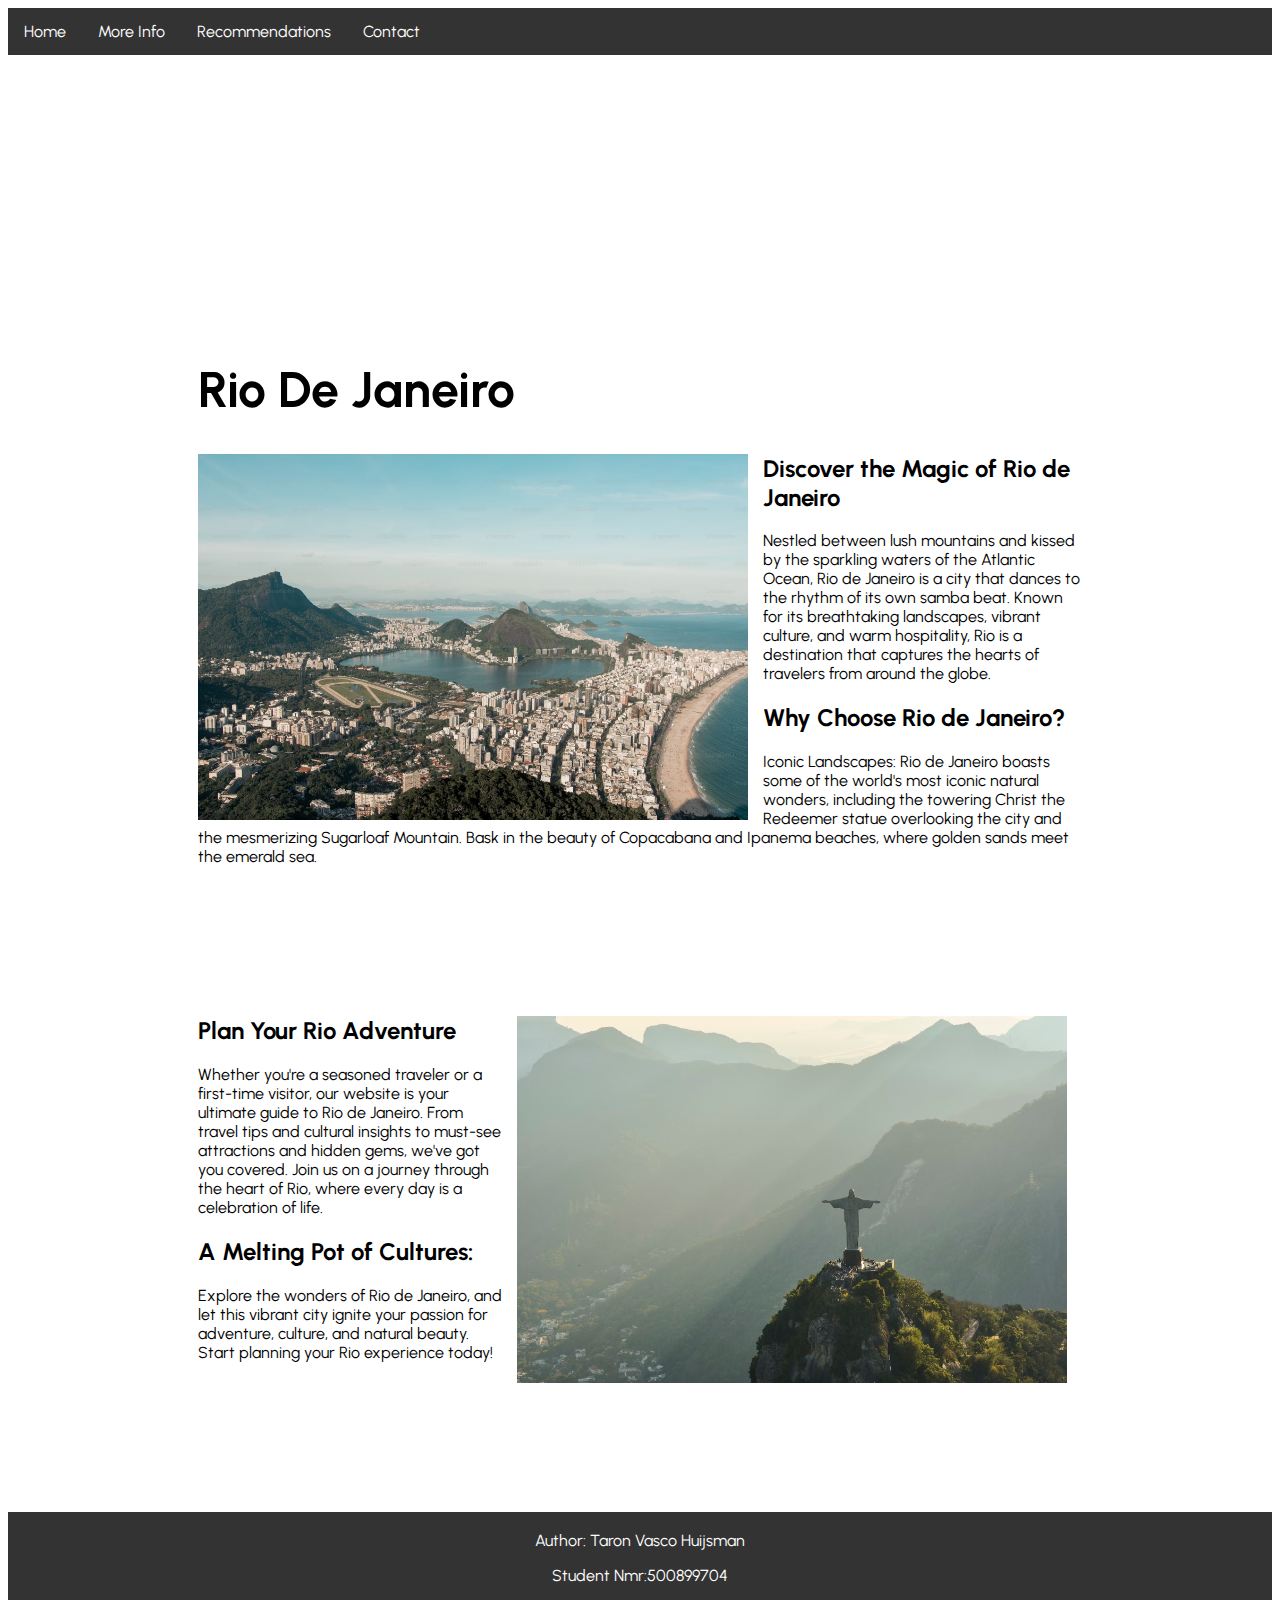
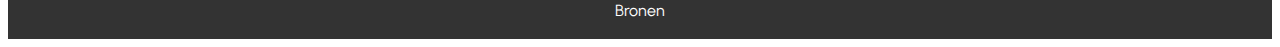
==== Index.html @ 0cb97db9 "new" ====
<!DOCTYPE html>
<html>

<head>
    <title>
        Home
    </title>
    <meta charset="utf-8">
    <meta name="viewport" content="width=device-width,initial-scale=1">
    <link rel="stylesheet" href="styles.css">
    <link rel="icon" type="image/x-icon" href="/img/plane-departure-solid.svg">

</head>

<body>
    <header>
        <nav>
            <ul>
                <li><a class="active" href="#home">Home</a></li>
                <li><a href="More-info.html">More Info</a></li>
                <li><a href="Recommendations.html">Recommendations</a></li>
                <li><a href="contact.html">Contact</a></li>
            </ul>
        </nav>
    </header>
    <main>
        <video loop autoplay width="100%" height="100%">
            <source src="video/Rio-Index-Video.mp4" type="video/mp4" alt="Video of rio de Janeiro">

        </video>

        <article>

            <div class="wrapper">
                <h1>Rio De Janeiro</h1>
                <img src="img/Index-Rio-1ste.jpg" alt="Image of Rio de Janeiro" width="550vw" height="auto">
                <div class="tex-box">
                    <h2>Discover the Magic of Rio de Janeiro</h2>
                    <p>Nestled between lush mountains and kissed by the sparkling waters of the Atlantic Ocean, Rio
                        de
                        Janeiro is a city that dances to the rhythm of its own samba beat. Known for its
                        breathtaking
                        landscapes, vibrant culture, and warm hospitality, Rio is a destination that captures the
                        hearts of
                        travelers from around the globe.</p>
                    <h2>Why Choose Rio de Janeiro?</h2>
                    <p>Iconic Landscapes: Rio de Janeiro boasts some of the world's most iconic natural wonders,
                        including the towering Christ the Redeemer statue overlooking the city and the mesmerizing
                        Sugarloaf Mountain. Bask in the beauty of Copacabana and Ipanema beaches, where golden sands
                        meet the emerald sea.

                    </p>
                </div>
            </div>
            <div class="wrapper-right">
                <img src="img/Index-Rio-2de.jpg" alt="Image of Rio de Janeiro" width="550vw" height="auto">
                <div class="tex-box">
                    <h2>Plan Your Rio Adventure</h2>
                    <p>Whether you're a seasoned traveler or a first-time visitor, our website is your ultimate guide to
                        Rio de Janeiro. From travel tips and cultural insights to must-see attractions and hidden gems,
                        we've got you covered. Join us on a journey through the heart of Rio, where every day is a
                        celebration of life.</p>
                    <h2>A Melting Pot of Cultures:</h2>
                    <p>Explore the wonders of Rio de Janeiro, and let this vibrant city ignite your passion for
                        adventure, culture, and natural beauty. Start planning your Rio experience today!

                    </p>
                </div>
            </div>


        </article>

    </main>

    <footer>
        <p>Author: Taron Vasco Huijsman<br>
        <p> Student Nmr:500899704</p>
        <p><a href="Bron.html">Bronen</a></p>
        </p>
    </footer>
</body>

</html>
---- styles.css ----
@import url("https://fonts.googleapis.com/css2?family=Urbanist:ital,wght@0,200;1,900&display=swap");

html {
  box-sizing: border-box;
  scroll-behavior: smooth;
}

*,
*:before,
*:after {
  box-sizing: inherit;
}

body {
  font-family: "Urbanist", "sans-serif";
  min-height: 100vh;
}

/*  Navigatie*/
ul {
  list-style-type: none;
  margin: 0;
  padding: 0;
  overflow: hidden;
  background-color: #333;
}

li {
  float: left;
}

li a {
  display: block;
  color: white;
  text-align: center;
  padding: 14px 16px;
  text-decoration: none;
}

li a:hover {
  background-color: #111;
  color: lightgray;
  transform: scale(1.05);
  transition: all 0.8s ease-in-out;
}
/*Container*/
.wrapper {
  margin: 150px auto;
  width: 70%;
}

.wrapper h1 {
  font-size: 50px;
}

.wrapper-right {
  margin: 150px auto;
  width: 70%;
}

.wrapper-right img {
  max-width: 550vw;
  float: right;
  margin-left: 15px;
}

img {
  max-width: 550vw;
  float: left;
  margin-right: 15px;
}

.text-box {
  color: #111;
}

.text-box h2 {
  font-size: 42px;
}

.text-box p {
  font-size: 16px;
}

/*Column Page 3 */
.column {
  float: left;
  width: 33.3%;
  margin-bottom: 16px;
  padding: 0 8px;
}

@media screen and (max-width: 650px) {
  .column {
    width: 100%;
    display: block;
  }
  img {
    width: 75vw;
  }
}

.card {
  box-shadow: 0 4px 8px 0 rgba(0, 0, 0, 0.2);
}

.container {
  padding: 0 16px;
}

.container::after,
.row::after {
  content: "";
  clear: both;
  display: table;
}

.title {
  color: grey;
}

.card:hover {
  box-shadow: 0 4px 8px 0 rgba(0, 0, 0, 0.2), 0 6px 20px 0 rgba(0, 0, 0, 0.19);
  transform: scale(1.02);
  transition: all 0.2s ease-in-out;
}

/* Form */
input[type="text"],
select,
textarea {
  width: 100%;
  padding: 12px;
  border: 1px solid #ccc;
  border-radius: 4px;
  box-sizing: border-box;
  margin-top: 6px;
  margin-bottom: 16px;
  resize: vertical;
}

.button {
  background-color: grey;
  border: none;
  color: white;
  padding: 15px 32px;
  text-align: center;
  text-decoration: none;
  display: inline-block;
  font-size: 16px;
  margin: 4px 2px;
  cursor: pointer;
}

.button:hover {
  background-color: black;
}

footer {
  text-align: center;
  padding: 3px;
  background-color: #333;
  color: white;
}
footer a {
  color: white;
  text-decoration: none;
}

footer a:hover {
  text-decoration: underline;
}
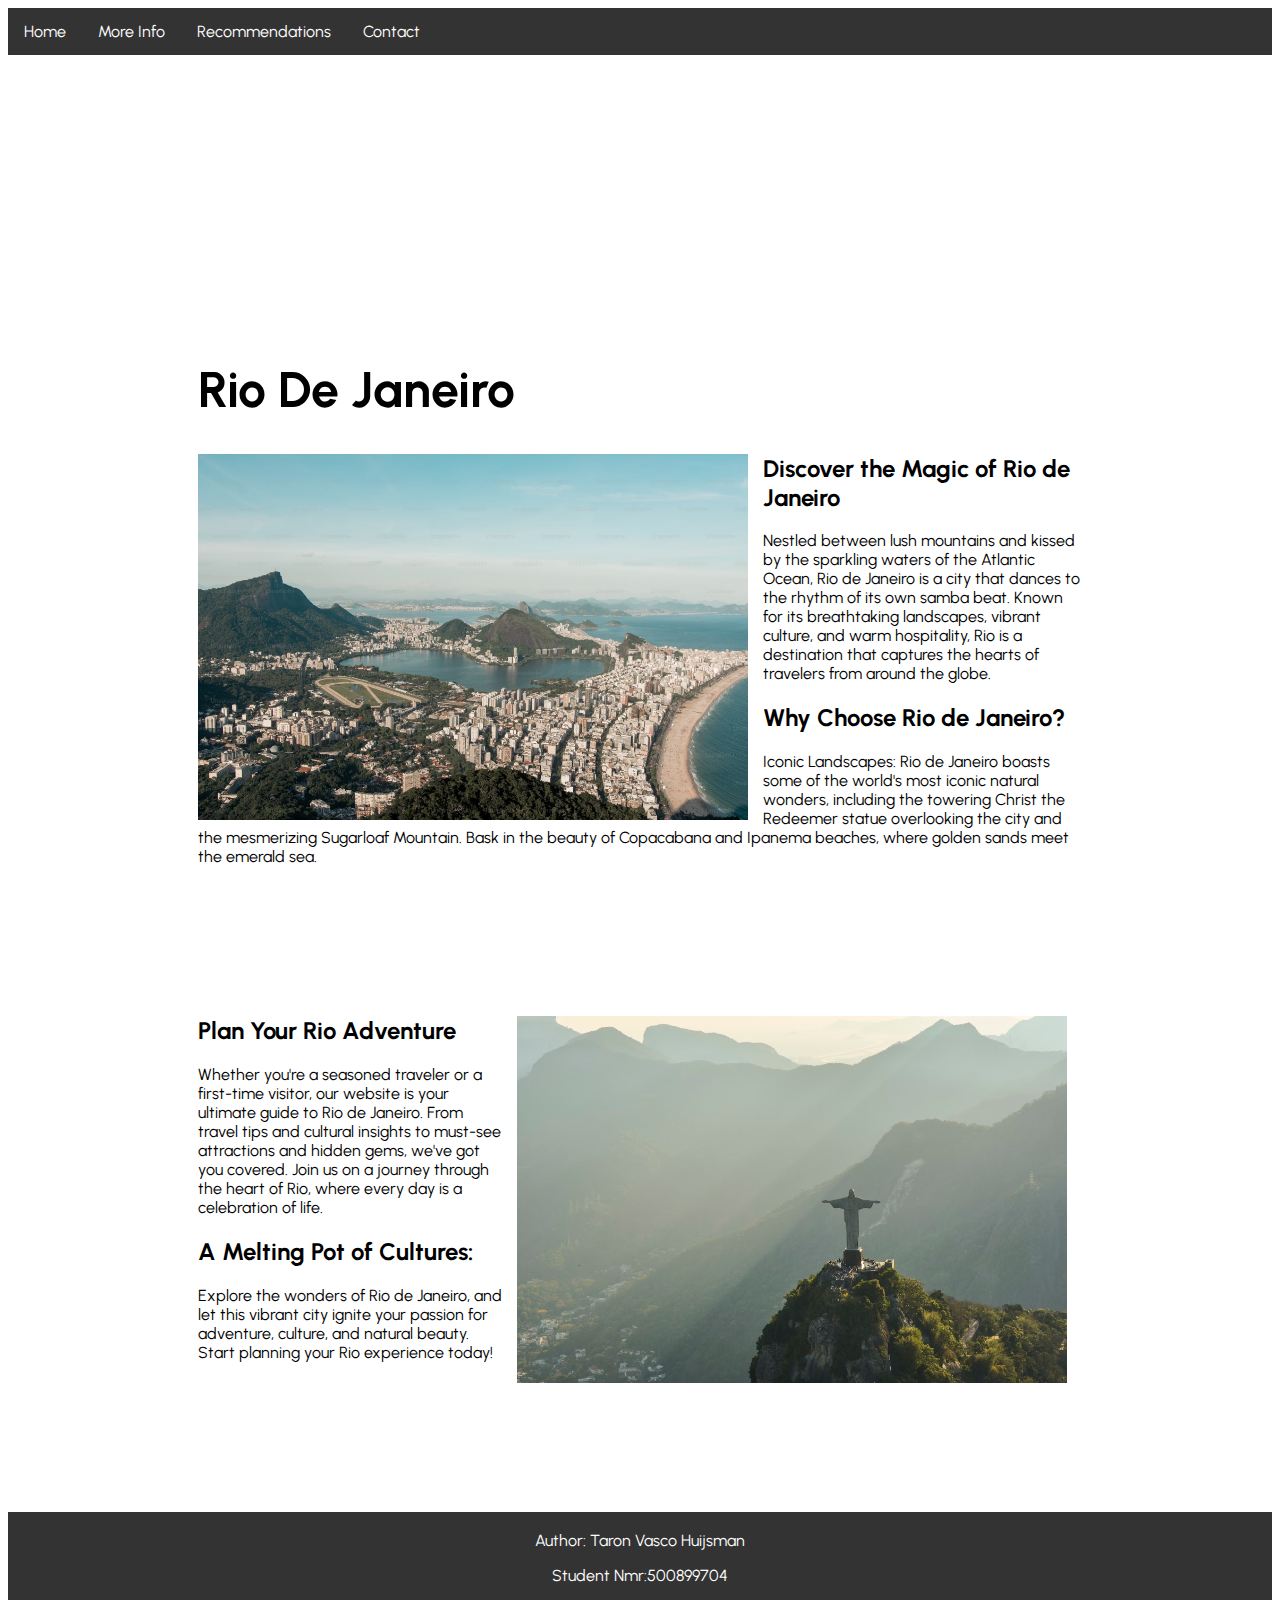
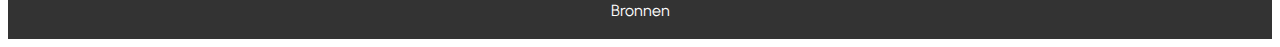
==== commit 21572a76: "np" ====
--- a/Index.html
+++ b/Index.html
@@ -76,7 +76,7 @@
     <footer>
         <p>Author: Taron Vasco Huijsman<br>
         <p> Student Nmr:500899704</p>
-        <p><a href="Bron.html">Bronen</a></p>
+        <p><a href="Bron.html">Bronnen</a></p>
         </p>
     </footer>
 </body>
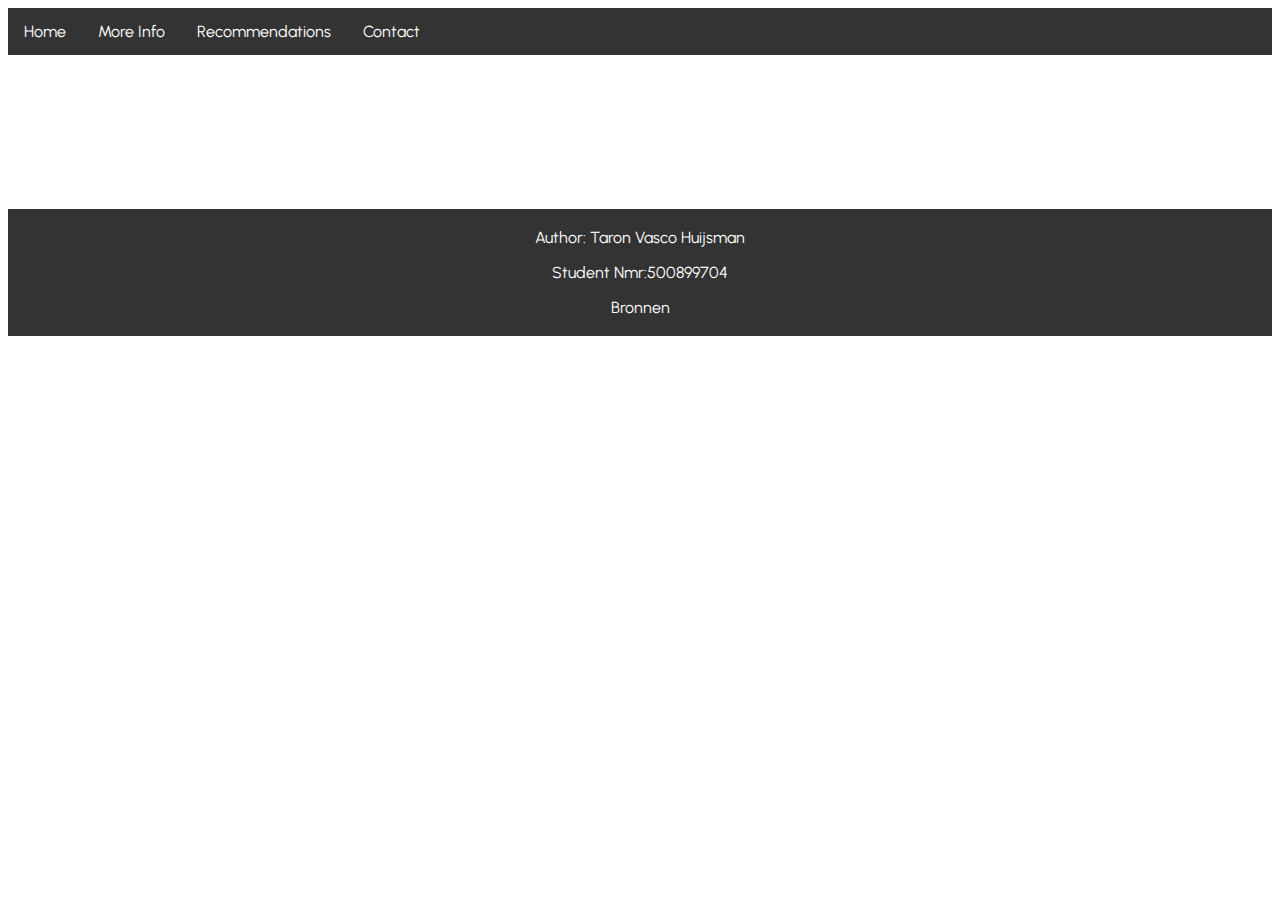
==== commit fbc3a3cb: "hh" ====
--- a/Index.html
+++ b/Index.html
@@ -16,58 +16,22 @@
     <header>
         <nav>
             <ul>
-                <li><a class="active" href="#home">Home</a></li>
-                <li><a href="More-info.html">More Info</a></li>
-                <li><a href="Recommendations.html">Recommendations</a></li>
+                <li><a class="active" href="index.html">Home</a></li>
+                <li><a href="more-info.html">More Info</a></li>
+                <li><a href="recommendations.html">Recommendations</a></li>
                 <li><a href="contact.html">Contact</a></li>
             </ul>
         </nav>
     </header>
     <main>
-        <video loop autoplay width="100%" height="100%">
+        <video loop autoplay muted width="100%" height="100%">
             <source src="video/Rio-Index-Video.mp4" type="video/mp4" alt="Video of rio de Janeiro">
 
         </video>
 
         <article>
 
-            <div class="wrapper">
-                <h1>Rio De Janeiro</h1>
-                <img src="img/Index-Rio-1ste.jpg" alt="Image of Rio de Janeiro" width="550vw" height="auto">
-                <div class="tex-box">
-                    <h2>Discover the Magic of Rio de Janeiro</h2>
-                    <p>Nestled between lush mountains and kissed by the sparkling waters of the Atlantic Ocean, Rio
-                        de
-                        Janeiro is a city that dances to the rhythm of its own samba beat. Known for its
-                        breathtaking
-                        landscapes, vibrant culture, and warm hospitality, Rio is a destination that captures the
-                        hearts of
-                        travelers from around the globe.</p>
-                    <h2>Why Choose Rio de Janeiro?</h2>
-                    <p>Iconic Landscapes: Rio de Janeiro boasts some of the world's most iconic natural wonders,
-                        including the towering Christ the Redeemer statue overlooking the city and the mesmerizing
-                        Sugarloaf Mountain. Bask in the beauty of Copacabana and Ipanema beaches, where golden sands
-                        meet the emerald sea.
-
-                    </p>
-                </div>
-            </div>
-            <div class="wrapper-right">
-                <img src="img/Index-Rio-2de.jpg" alt="Image of Rio de Janeiro" width="550vw" height="auto">
-                <div class="tex-box">
-                    <h2>Plan Your Rio Adventure</h2>
-                    <p>Whether you're a seasoned traveler or a first-time visitor, our website is your ultimate guide to
-                        Rio de Janeiro. From travel tips and cultural insights to must-see attractions and hidden gems,
-                        we've got you covered. Join us on a journey through the heart of Rio, where every day is a
-                        celebration of life.</p>
-                    <h2>A Melting Pot of Cultures:</h2>
-                    <p>Explore the wonders of Rio de Janeiro, and let this vibrant city ignite your passion for
-                        adventure, culture, and natural beauty. Start planning your Rio experience today!
-
-                    </p>
-                </div>
-            </div>
-
+            
 
         </article>
 
--- a/styles.css
+++ b/styles.css
@@ -18,15 +18,17 @@
 
 /*  Navigatie*/
 ul {
+  display: flex;
   list-style-type: none;
   margin: 0;
   padding: 0;
   overflow: hidden;
   background-color: #333;
+  
 }
 
 li {
-  float: left;
+  display: flex;
 }
 
 li a {
@@ -82,9 +84,10 @@
   font-size: 16px;
 }
 
-/*Column Page 3 */
 .column {
-  float: left;
+  display: flex;
+  flex-direction: row; /* Updated to align cards horizontally */
+  align-items: flex-start;
   width: 33.3%;
   margin-bottom: 16px;
   padding: 0 8px;
@@ -108,13 +111,6 @@
   padding: 0 16px;
 }
 
-.container::after,
-.row::after {
-  content: "";
-  clear: both;
-  display: table;
-}
-
 .title {
   color: grey;
 }
@@ -124,6 +120,35 @@
   transform: scale(1.02);
   transition: all 0.2s ease-in-out;
 }
+/* INDEX BORIE */
+
+article .wrapper{
+  margin: 150px auto;
+  width: 70%;
+}
+article .wrapper h1 {
+  font-size: 50px;
+}
+article img {
+  max-width: 550vw;
+  float: left;
+  margin-right: 15px;
+}
+
+article .text-box {
+  color: #111;
+}
+
+article .text-box h2 {
+  font-size: 42px;
+}
+
+article .text-box p {
+  font-size: 16px;
+}
+
+
+
 
 /* Form */
 input[type="text"],
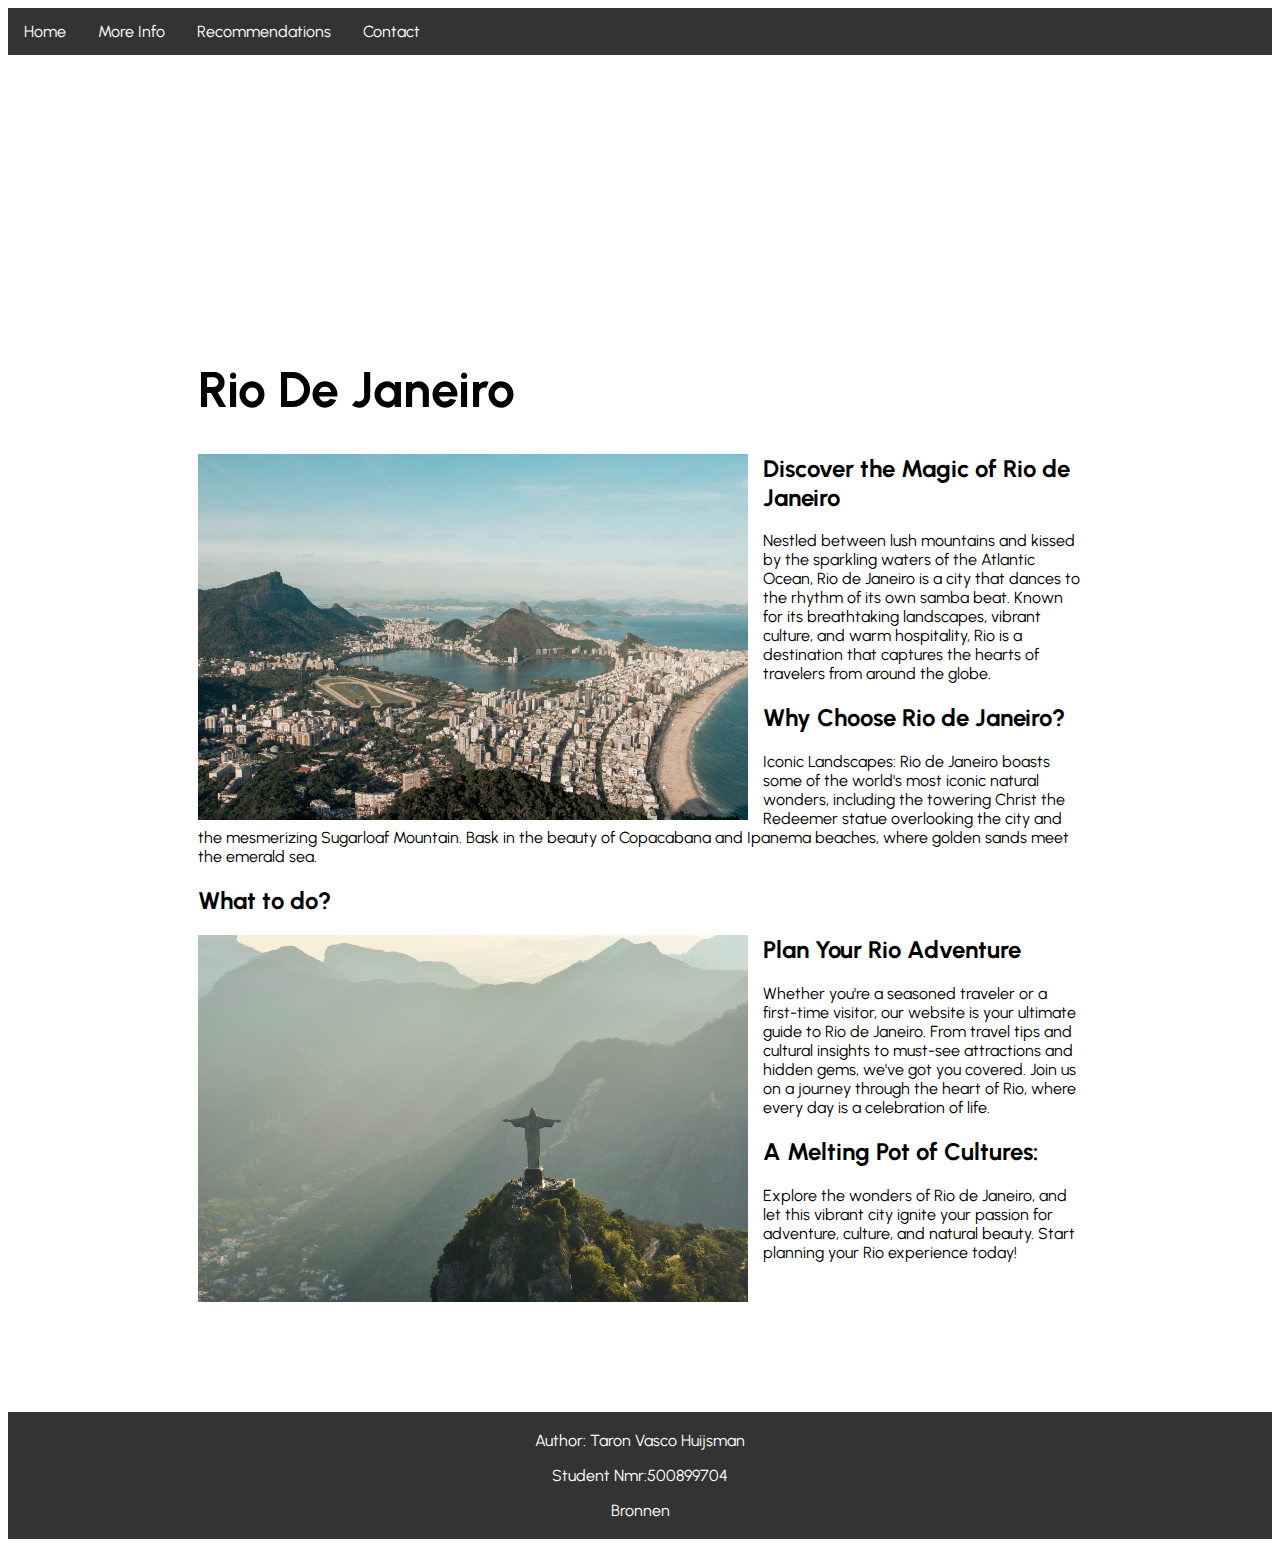
==== commit f9b1e5d8: "new" ====
--- a/Index.html
+++ b/Index.html
@@ -29,10 +29,39 @@
 
         </video>
 
-        <article>
+        <article class="wrapper">
+            <h1>Rio De Janeiro</h1>
+            <img src="img/Index-Rio-1ste.jpg" alt="Image of Rio de Janeiro" width="550vw" height="auto">
 
-            
+            <h2>Discover the Magic of Rio de Janeiro</h2>
+            <p>Nestled between lush mountains and kissed by the sparkling waters of the Atlantic Ocean, Rio
+                de
+                Janeiro is a city that dances to the rhythm of its own samba beat. Known for its
+                breathtaking
+                landscapes, vibrant culture, and warm hospitality, Rio is a destination that captures the
+                hearts of
+                travelers from around the globe.</p>
+            <h2>Why Choose Rio de Janeiro?</h2>
+            <p>Iconic Landscapes: Rio de Janeiro boasts some of the world's most iconic natural wonders,
+                including the towering Christ the Redeemer statue overlooking the city and the mesmerizing
+                Sugarloaf Mountain. Bask in the beauty of Copacabana and Ipanema beaches, where golden sands
+                meet the emerald sea.
 
+            </p>
+
+            <h2>What to do?</h2>
+            <img src="img/Index-Rio-2de.jpg" alt="Image of Rio de Janeiro" width="550vw" height="auto">
+
+            <h2>Plan Your Rio Adventure</h2>
+            <p>Whether you're a seasoned traveler or a first-time visitor, our website is your ultimate guide to
+                Rio de Janeiro. From travel tips and cultural insights to must-see attractions and hidden gems,
+                we've got you covered. Join us on a journey through the heart of Rio, where every day is a
+                celebration of life.</p>
+            <h2>A Melting Pot of Cultures:</h2>
+            <p>Explore the wonders of Rio de Janeiro, and let this vibrant city ignite your passion for
+                adventure, culture, and natural beauty. Start planning your Rio experience today!
+
+            </p>
         </article>
 
     </main>
--- a/styles.css
+++ b/styles.css
@@ -55,16 +55,7 @@
   font-size: 50px;
 }
 
-.wrapper-right {
-  margin: 150px auto;
-  width: 70%;
-}
 
-.wrapper-right img {
-  max-width: 550vw;
-  float: right;
-  margin-left: 15px;
-}
 
 img {
   max-width: 550vw;
@@ -135,9 +126,7 @@
   margin-right: 15px;
 }
 
-article .text-box {
-  color: #111;
-}
+
 
 article .text-box h2 {
   font-size: 42px;
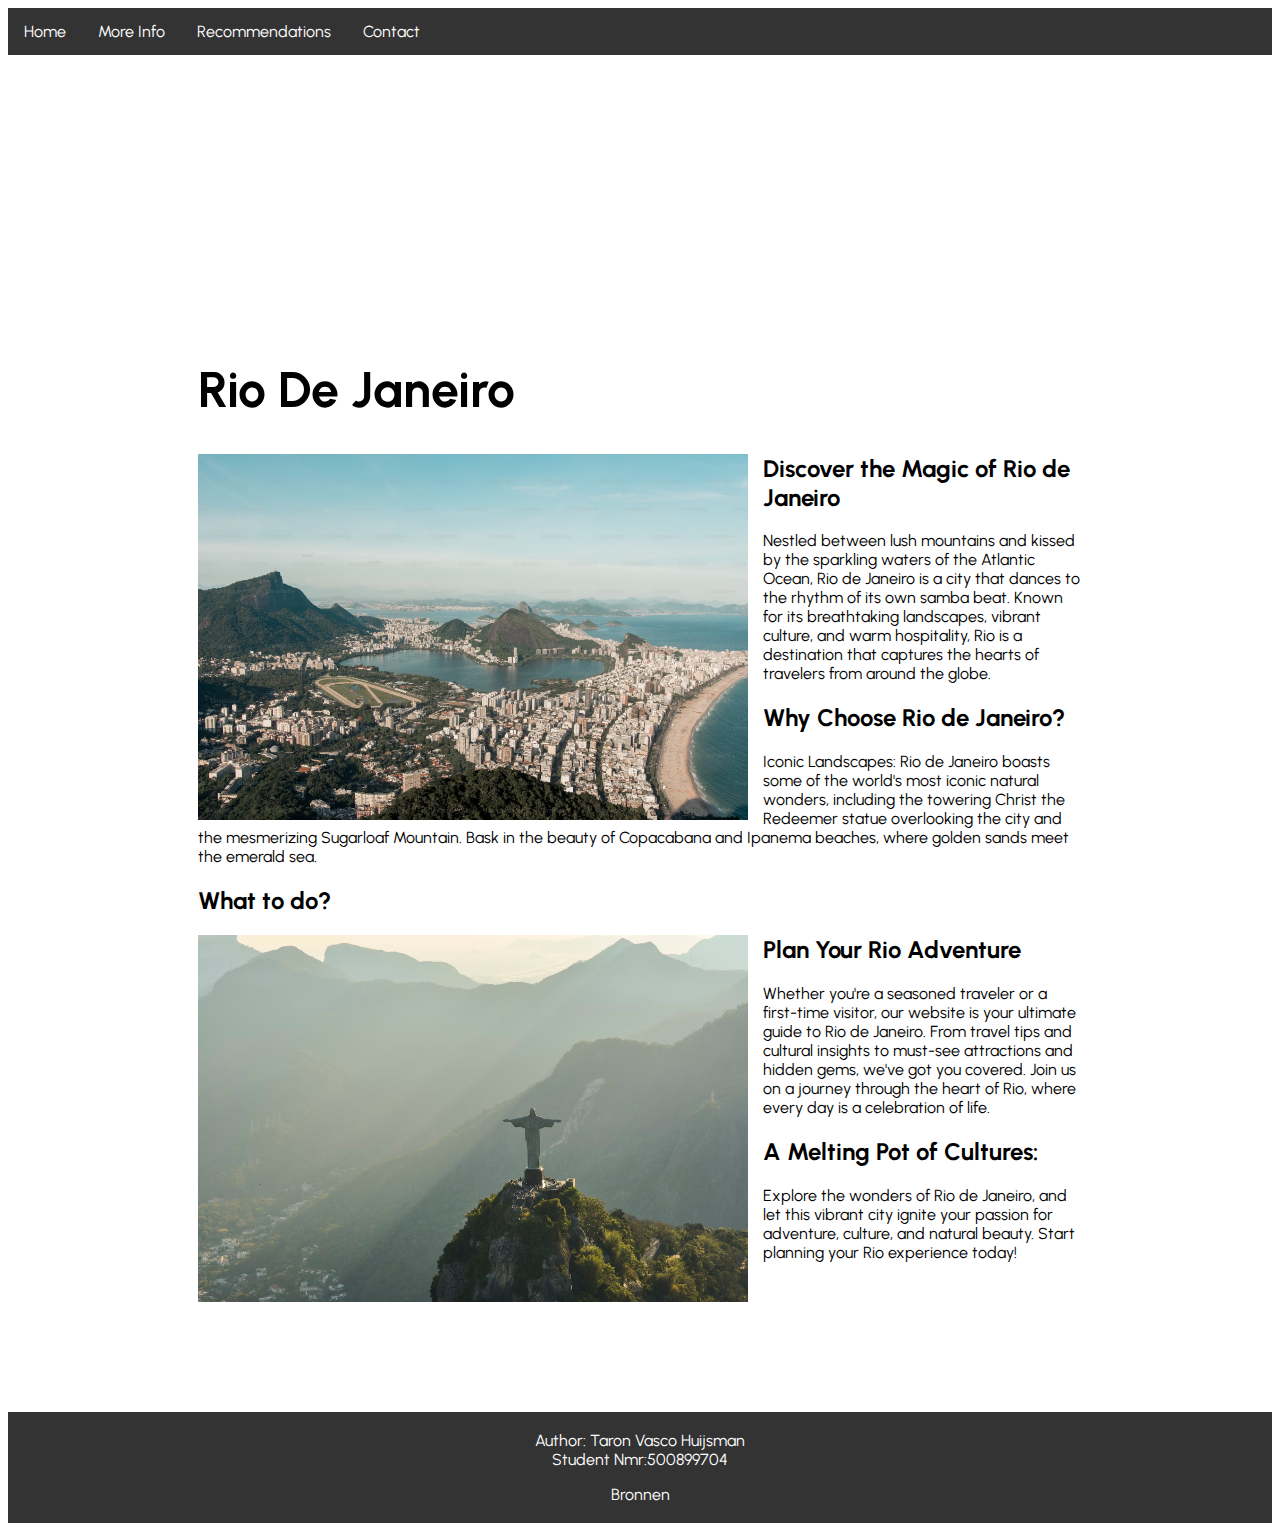
==== commit 8b568379: "m" ====
--- a/Index.html
+++ b/Index.html
@@ -68,9 +68,9 @@
 
     <footer>
         <p>Author: Taron Vasco Huijsman<br>
-        <p> Student Nmr:500899704</p>
-        <p><a href="Bron.html">Bronnen</a></p>
-        </p>
+            Student Nmr:500899704</p>
+        <p><a href="bron.html">Bronnen</a></p>
+
     </footer>
 </body>
 
